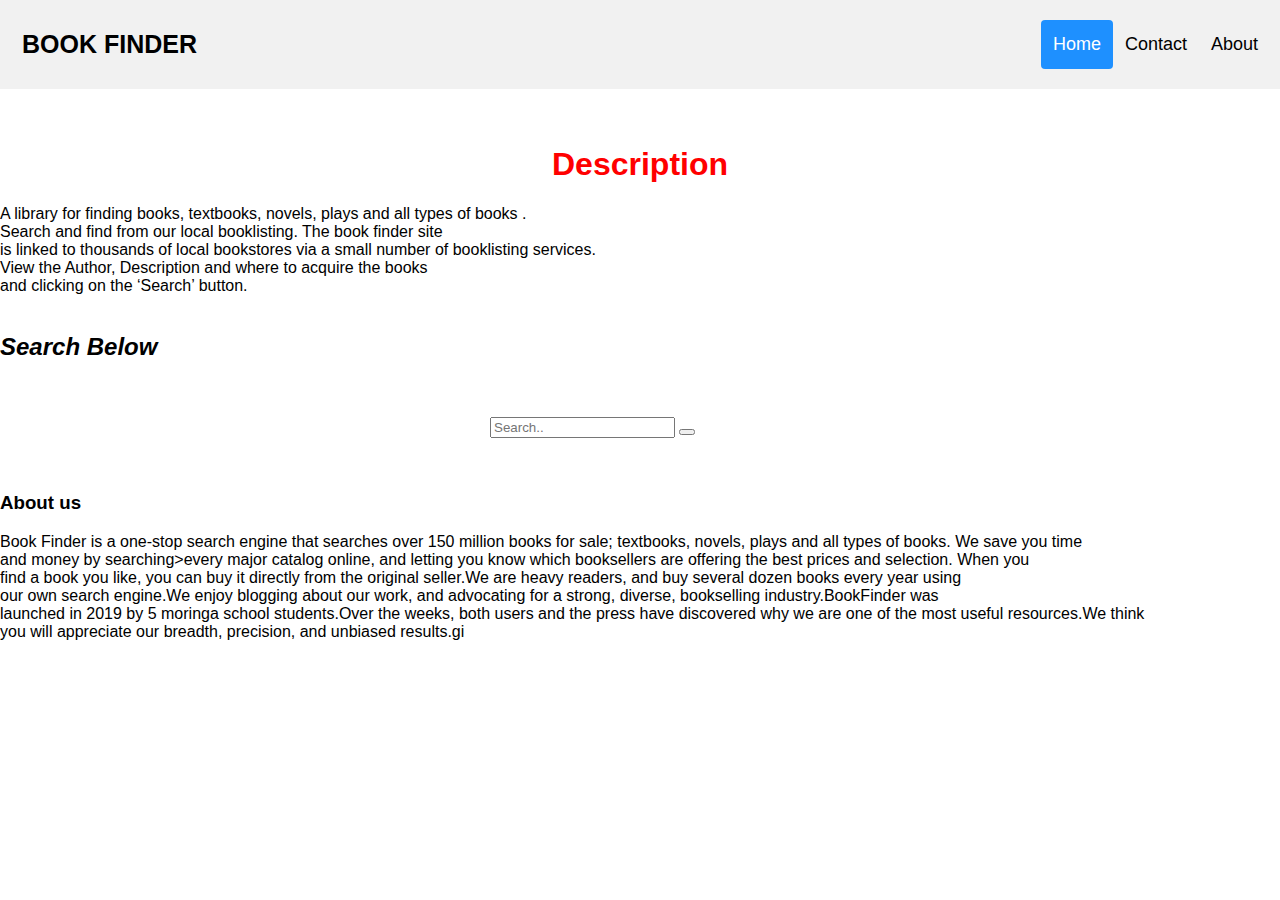
==== index.html @ c9f7a4cf "add changes in navbar" ====
<!DOCTYPE html>
<html lang="en" dir="ltr">

<head>
    <meta charset="utf-8">
    <title>Book Finder</title>
    <meta name="viewport" content="width=device-width, initial-scale=1">
    <link rel="stylesheet" href="css/bootstrap.css">
    <link rel="stylesheet" href="css/styles.css">
</head>

<body>
    <div class="header">
        <a href="#default" class="logo">BOOK FINDER</a>
        <div class="header-right">
            <a class="active" href="#home">Home</a>
            <a href="#contact">Contact</a>
            <a href="#about">About</a>
        </div>
    </div>



    <!-- start home -->
    <br></br>
    <div id="home">
        <div class="text">
            <h1>Description</h1>
        </div>
        <div class="work">
            <p1>A library for finding books, textbooks, novels, plays and all types of books .<br> Search and find from our local booklisting. The book finder site<br> is linked to thousands of local bookstores via a small number of booklisting services.<br>                View the Author, Description and where to acquire the books<br> and clicking on the ‘Search’ button.</p1>
        </div> <br>

        <h2><em>Search Below</em></h2>
        <br></br>
        <form class="example" action="/action_page.php" style="margin:auto;max-width:300px">
            <input type="text" placeholder="Search.." name="search">
            <button type="submit"><i class="fa fa-search"></i></button>
        </form>

        <br></br>
    </div>
    <!-- end home -->

    <!--start about us-->
    <div id="about us">

        <h3>About us</h3>
        <p2>Book Finder is a one-stop search engine that searches over 150 million books for sale; textbooks, novels, plays and all types of books. We save you time<br> and money by searching>every major catalog online, and letting you know which booksellers
            are offering the best prices and selection. When you<br>find a book you like, you can buy it directly from the original seller.We are heavy readers, and buy several dozen books every year using<br>our own search engine.We enjoy blogging about
            our work, and advocating for a strong, diverse, bookselling industry.BookFinder was <br>launched in 2019 by 5 moringa school students.Over the weeks, both users and the press have discovered why we are one of the most useful resources.We think
            <br>you will appreciate our breadth, precision, and unbiased results.</p2>gi

    </div>
    <br></br>
    <!--end about us-->

</body>

</html>
---- css/styles.css ----
body {
    margin: 0;
    padding: 0;
    font-family: sans-serif;
    font-weight: 10%;
    background: url('../images/library\ 1.jpg');
}


/* Style the header with a grey background and some padding */

.header {
    overflow: hidden;
    background-color: #f1f1f1;
    padding: 20px 10px;
}


/* Style the header links */

.header a {
    float: left;
    color: black;
    text-align: center;
    padding: 12px;
    text-decoration: none;
    font-size: 18px;
    line-height: 25px;
    border-radius: 4px;
}


/* Style the logo link */

.header a.logo {
    font-size: 25px;
    font-weight: bold;
}


/* Change the background color on mouse-over */

.header a:hover {
    background-color: #ddd;
    color: black;
}


/* Style the active/current link*/

.header a.active {
    background-color: dodgerblue;
    color: white;
}


/* Float the link section to the right */

.header-right {
    float: right;
}


/* Add media queries for responsiveness - when the screen is 500px wide or less, stack the links on top of each other */

@media screen and (max-width: 500px) {
    .header a {
        float: none;
        display: block;
        text-align: left;
    }
    .header-right {
        float: none;
    }
}

.text {
    color: red;
    display: flex;
    justify-content: center;
}
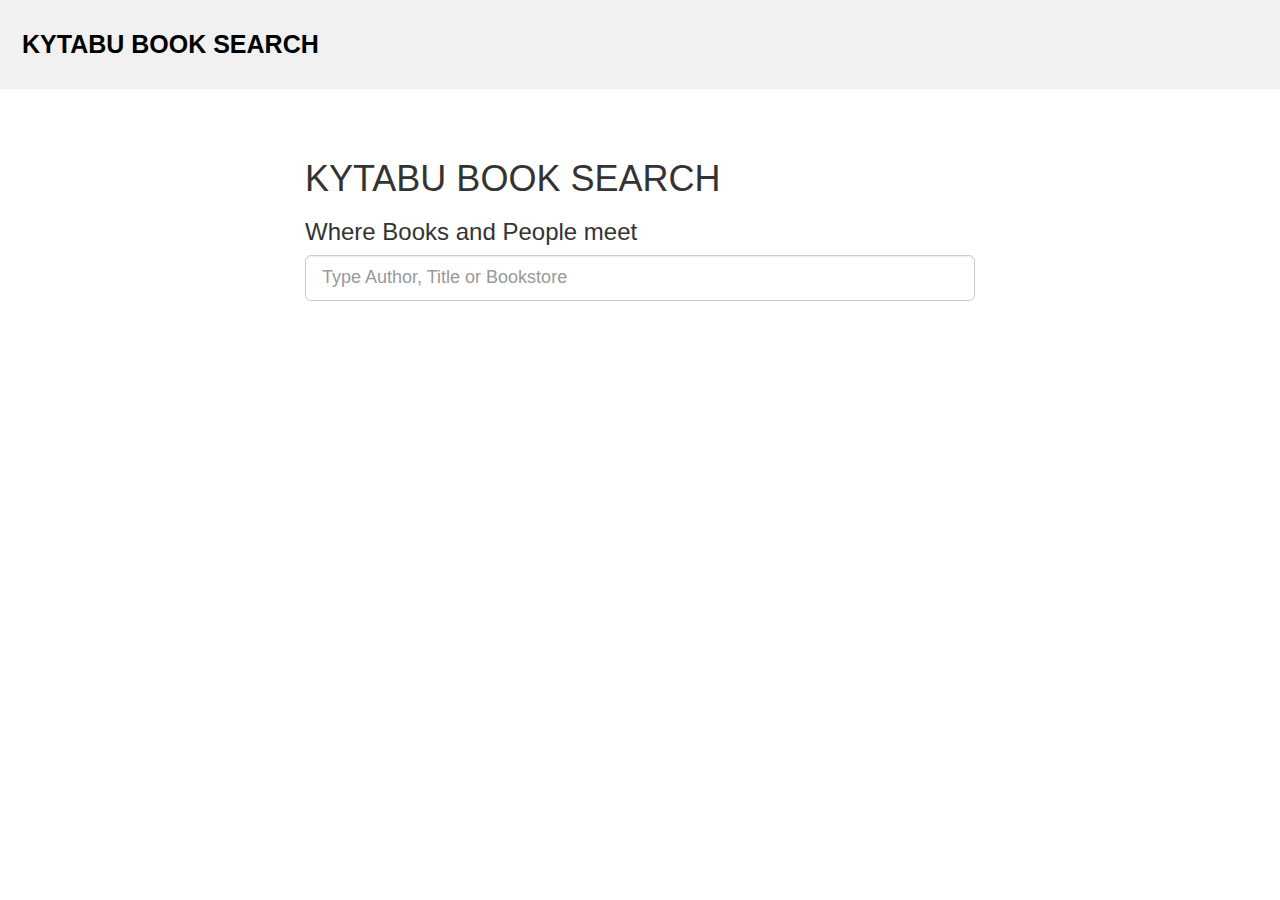
==== commit 7f0278d7: "rewrite of structure" ====
--- a/index.html
+++ b/index.html
@@ -1,60 +1,30 @@
 <!DOCTYPE html>
-<html lang="en" dir="ltr">
+<html lang="en">
 
 <head>
-    <meta charset="utf-8">
-    <title>Book Finder</title>
-    <meta name="viewport" content="width=device-width, initial-scale=1">
-    <link rel="stylesheet" href="css/bootstrap.css">
+    <meta charset="UTF-8">
+    <link rel="stylesheet" href="https://maxcdn.bootstrapcdn.com/bootstrap/3.3.5/css/bootstrap.min.css">
     <link rel="stylesheet" href="css/styles.css">
+    <script src="https://ajax.googleapis.com/ajax/libs/jquery/2.1.3/jquery.min.js"></script>
+    <script src="https://maxcdn.bootstrapcdn.com/bootstrap/3.3.5/js/bootstrap.min.js"></script>
+    <title>js-tutorials.com : live json search</title>
 </head>
 
-<body>
+<body background="images/images/library 1.jpg">
     <div class="header">
-        <a href="#default" class="logo">BOOK FINDER</a>
-        <div class="header-right">
-            <a class="active" href="#home">Home</a>
-            <a href="#contact">Contact</a>
-            <a href="#about">About</a>
-        </div>
+        <a href="#default" class="logo">KYTABU BOOK SEARCH</a>
     </div>
-
-
-
-    <!-- start home -->
-    <br></br>
-    <div id="home">
-        <div class="text">
-            <h1>Description</h1>
-        </div>
-        <div class="work">
-            <p1>A library for finding books, textbooks, novels, plays and all types of books .<br> Search and find from our local booklisting. The book finder site<br> is linked to thousands of local bookstores via a small number of booklisting services.<br>                View the Author, Description and where to acquire the books<br> and clicking on the ‘Search’ button.</p1>
-        </div> <br>
-
-        <h2><em>Search Below</em></h2>
-        <br></br>
-        <form class="example" action="/action_page.php" style="margin:auto;max-width:300px">
-            <input type="text" placeholder="Search.." name="search">
-            <button type="submit"><i class="fa fa-search"></i></button>
+    <div class="container" style="padding:50px 250px;">
+        <h1>KYTABU BOOK SEARCH</h1>
+        <h3>Where Books and People meet</h3>
+        <form role="form">
+            <div class="form-group">
+                <input type="input" class="form-control input-lg" id="txt-search" placeholder="Type Author, Title or Bookstore">
+            </div>
         </form>
-
-        <br></br>
+        <div id="filter-records"></div>
     </div>
-    <!-- end home -->
-
-    <!--start about us-->
-    <div id="about us">
-
-        <h3>About us</h3>
-        <p2>Book Finder is a one-stop search engine that searches over 150 million books for sale; textbooks, novels, plays and all types of books. We save you time<br> and money by searching>every major catalog online, and letting you know which booksellers
-            are offering the best prices and selection. When you<br>find a book you like, you can buy it directly from the original seller.We are heavy readers, and buy several dozen books every year using<br>our own search engine.We enjoy blogging about
-            our work, and advocating for a strong, diverse, bookselling industry.BookFinder was <br>launched in 2019 by 5 moringa school students.Over the weeks, both users and the press have discovered why we are one of the most useful resources.We think
-            <br>you will appreciate our breadth, precision, and unbiased results.</p2>gi
-
-    </div>
-    <br></br>
-    <!--end about us-->
-
 </body>
+<script src="js/json.js" charset="utf-8"></script>
 
 </html>--- a/css/styles.css
+++ b/css/styles.css
@@ -1,81 +1,119 @@
-body {
-    margin: 0;
-    padding: 0;
-    font-family: sans-serif;
-    font-weight: 10%;
-    background: url('../images/library\ 1.jpg');
-}
-
-
-/* Style the header with a grey background and some padding */
-
-.header {
-    overflow: hidden;
-    background-color: #f1f1f1;
-    padding: 20px 10px;
-}
-
-
-/* Style the header links */
-
-.header a {
-    float: left;
-    color: black;
-    text-align: center;
-    padding: 12px;
-    text-decoration: none;
-    font-size: 18px;
-    line-height: 25px;
-    border-radius: 4px;
-}
-
-
-/* Style the logo link */
-
-.header a.logo {
-    font-size: 25px;
-    font-weight: bold;
-}
-
-
-/* Change the background color on mouse-over */
-
-.header a:hover {
-    background-color: #ddd;
-    color: black;
-}
-
-
-/* Style the active/current link*/
-
-.header a.active {
-    background-color: dodgerblue;
-    color: white;
-}
-
-
-/* Float the link section to the right */
-
-.header-right {
-    float: right;
-}
-
-
-/* Add media queries for responsiveness - when the screen is 500px wide or less, stack the links on top of each other */
-
-@media screen and (max-width: 500px) {
-    .header a {
-        float: none;
-        display: block;
-        text-align: left;
-    }
-    .header-right {
-        float: none;
-    }
-}
-
-.text {
-    color: red;
-    display: flex;
-    justify-content: center;
-}+        body {
+            margin: 0;
+            padding: 0;
+            font-family: sans-serif;
+            font-weight: 10%;
+            background: url('../images/library\ 1.jpg');
+        }
+        /* Style the header with a grey background and some padding */
+        
+        .header {
+            overflow: hidden;
+            background-color: #f1f1f1;
+            padding: 20px 10px;
+        }
+        /* Style the header links */
+        
+        .header a {
+            float: left;
+            color: black;
+            text-align: center;
+            padding: 12px;
+            text-decoration: none;
+            font-size: 18px;
+            line-height: 25px;
+            border-radius: 4px;
+        }
+        /* Style the logo link */
+        
+        .header a.logo {
+            font-size: 25px;
+            font-weight: bold;
+        }
+        /* Change the background color on mouse-over */
+        
+        .header a:hover {
+            background-color: #ddd;
+            color: black;
+        }
+        /* Style the active/current link*/
+        
+        .header a.active {
+            background-color: dodgerblue;
+            color: white;
+        }
+        /* Float the link section to the right */
+        
+        .header-right {
+            float: right;
+        }
+        /* Add media queries for responsiveness - when the screen is 500px wide or less, stack the links on top of each other */
+        
+        @media screen and (max-width: 500px) {
+            .header a {
+                float: none;
+                display: block;
+                text-align: left;
+            }
+            .header-right {
+                float: none;
+            }
+        }
+        
+        .text {
+            color: whitesmoke;
+            display: flex;
+            justify-content: center;
+        }
+        
+        .work {
+            color: white;
+            font-family: 'Chilanka', cursive;
+            display: flex;
+            justify-content: center;
+        }
+        
+        * {
+            box-sizing: border-box;
+        }
+        
+        h2 {
+            color: whitesmoke;
+            display: flex;
+            justify-content: center;
+            font-family: 'Permanent Marker', cursive;
+        }
+        
+        form.example input[type=text] {
+            padding: 10px;
+            font-size: 17px;
+            border: 1px solid grey;
+            float: left;
+            width: 80%;
+            height: 1.5cm;
+            background: transparent;
+            color: white;
+        }
+        
+        form.example button {
+            float: left;
+            width: 20%;
+            height: 1.5cm;
+            padding: 10px;
+            background: whitesmoke;
+            color: white;
+            font-size: 17px;
+            border: 1px solid rgb(255, 249, 249);
+            border-left: none;
+            cursor: pointer;
+        }
+        
+        form.example button:hover {
+            background: blue;
+        }
+        
+        form.example::after {
+            content: "";
+            clear: both;
+            display: table;
+        }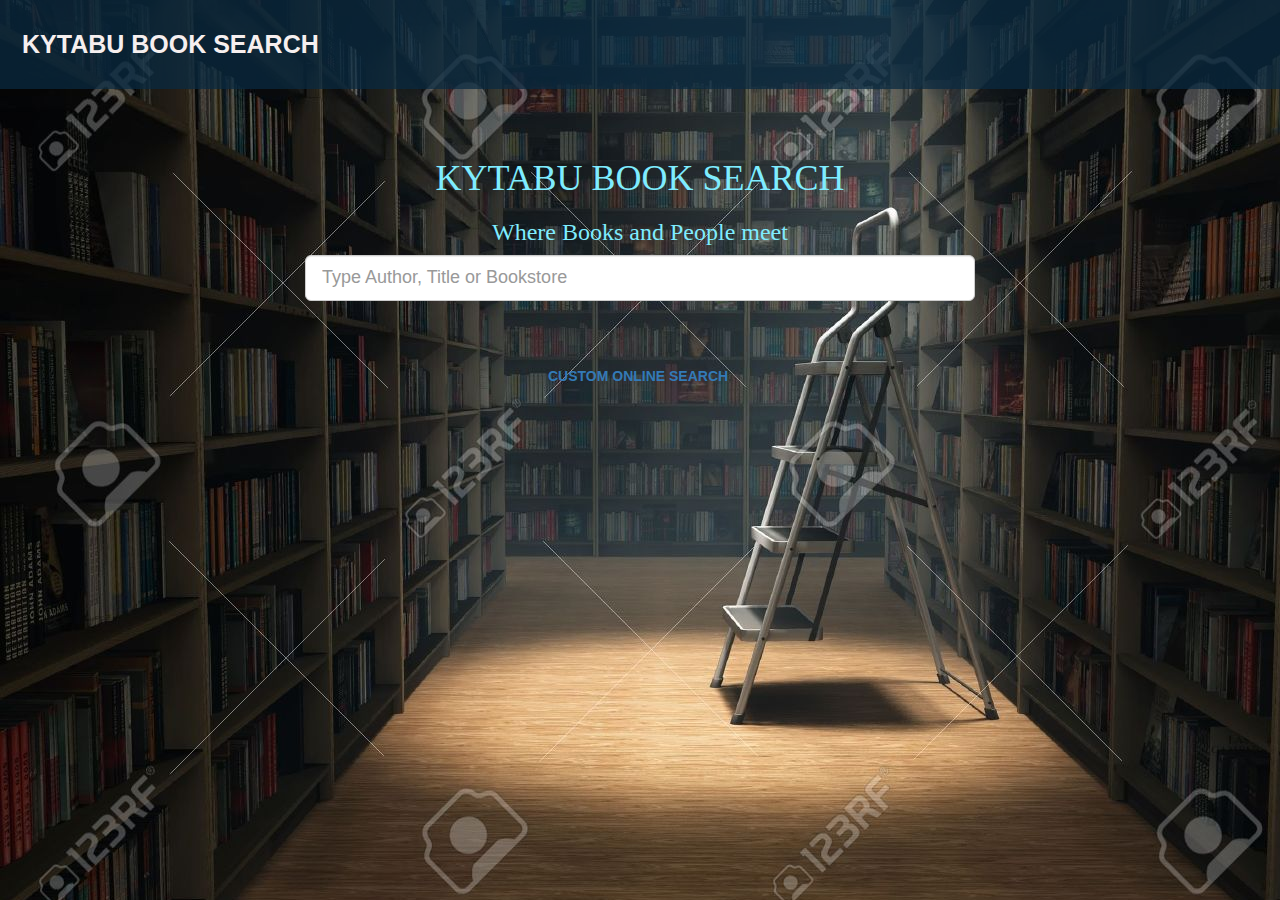
==== commit 3531a80f: "Fix changes in custom online search" ====
--- a/index.html
+++ b/index.html
@@ -14,6 +14,7 @@
     <div class="header">
         <a href="#default" class="logo">KYTABU BOOK SEARCH</a>
     </div>
+
     <div class="container" style="padding:50px 250px;">
         <h1>KYTABU BOOK SEARCH</h1>
         <h3>Where Books and People meet</h3>
@@ -26,5 +27,6 @@
     </div>
 </body>
 <script src="js/json.js" charset="utf-8"></script>
+<p align="center"><b><a href="card-design.html">CUSTOM ONLINE SEARCH</a>.</b></p>
 
 </html>--- a/css/styles.css
+++ b/css/styles.css
@@ -1,119 +1,86 @@
-        body {
-            margin: 0;
-            padding: 0;
-            font-family: sans-serif;
-            font-weight: 10%;
-            background: url('../images/library\ 1.jpg');
-        }
-        /* Style the header with a grey background and some padding */
-        
-        .header {
-            overflow: hidden;
-            background-color: #f1f1f1;
-            padding: 20px 10px;
-        }
-        /* Style the header links */
-        
-        .header a {
-            float: left;
-            color: black;
-            text-align: center;
-            padding: 12px;
-            text-decoration: none;
-            font-size: 18px;
-            line-height: 25px;
-            border-radius: 4px;
-        }
-        /* Style the logo link */
-        
-        .header a.logo {
-            font-size: 25px;
-            font-weight: bold;
-        }
-        /* Change the background color on mouse-over */
-        
-        .header a:hover {
-            background-color: #ddd;
-            color: black;
-        }
-        /* Style the active/current link*/
-        
-        .header a.active {
-            background-color: dodgerblue;
-            color: white;
-        }
-        /* Float the link section to the right */
-        
-        .header-right {
-            float: right;
-        }
-        /* Add media queries for responsiveness - when the screen is 500px wide or less, stack the links on top of each other */
-        
-        @media screen and (max-width: 500px) {
-            .header a {
-                float: none;
-                display: block;
-                text-align: left;
-            }
-            .header-right {
-                float: none;
-            }
-        }
-        
-        .text {
-            color: whitesmoke;
-            display: flex;
-            justify-content: center;
-        }
-        
-        .work {
-            color: white;
-            font-family: 'Chilanka', cursive;
-            display: flex;
-            justify-content: center;
-        }
-        
-        * {
-            box-sizing: border-box;
-        }
-        
-        h2 {
-            color: whitesmoke;
-            display: flex;
-            justify-content: center;
-            font-family: 'Permanent Marker', cursive;
-        }
-        
-        form.example input[type=text] {
-            padding: 10px;
-            font-size: 17px;
-            border: 1px solid grey;
-            float: left;
-            width: 80%;
-            height: 1.5cm;
-            background: transparent;
-            color: white;
-        }
-        
-        form.example button {
-            float: left;
-            width: 20%;
-            height: 1.5cm;
-            padding: 10px;
-            background: whitesmoke;
-            color: white;
-            font-size: 17px;
-            border: 1px solid rgb(255, 249, 249);
-            border-left: none;
-            cursor: pointer;
-        }
-        
-        form.example button:hover {
-            background: blue;
-        }
-        
-        form.example::after {
-            content: "";
-            clear: both;
-            display: table;
-        }+h1,
+h3 {
+    text-align: center;
+    font-family: 'Pacifico', cursive;
+    color: #7fecff;
+}
+
+.header {
+    overflow: hidden;
+    background-color: #092a41be;
+    padding: 20px 10px;
+}
+
+
+/* Style the header links */
+
+.header a {
+    float: left;
+    color: hsl(0, 29%, 95%);
+    text-align: center;
+    padding: 12px;
+    text-decoration: none;
+    font-size: 18px;
+    line-height: 25px;
+    border-radius: 4px;
+}
+
+
+/* Style the logo link */
+
+.header a.logo {
+    font-size: 25px;
+    font-weight: bold;
+}
+
+
+/* Change the background color on mouse-over */
+
+.header a:hover {
+    background-color: #ddd;
+    color: black;
+}
+
+.header a.active {
+    background-color: dodgerblue;
+    color: white;
+}
+
+
+/* Float the link section to the right */
+
+.header-right {
+    float: right;
+}
+
+
+/* Add media queries for responsiveness - when the screen is 500px wide or less, stack the links on top of each other */
+
+@media screen and (max-width: 500px) {
+    .header a {
+        float: none;
+        display: block;
+        text-align: left;
+    }
+    .header-right {
+        float: none;
+    }
+}
+
+.text {
+    color: whitesmoke;
+    display: flex;
+    justify-content: center;
+}
+
+.work {
+    color: whitesmoke;
+    font-family: 'Chilanka', cursive;
+    display: flex;
+    justify-content: center;
+}
+
+h2 {
+    text-align: center;
+    color: whitesmoke;
+}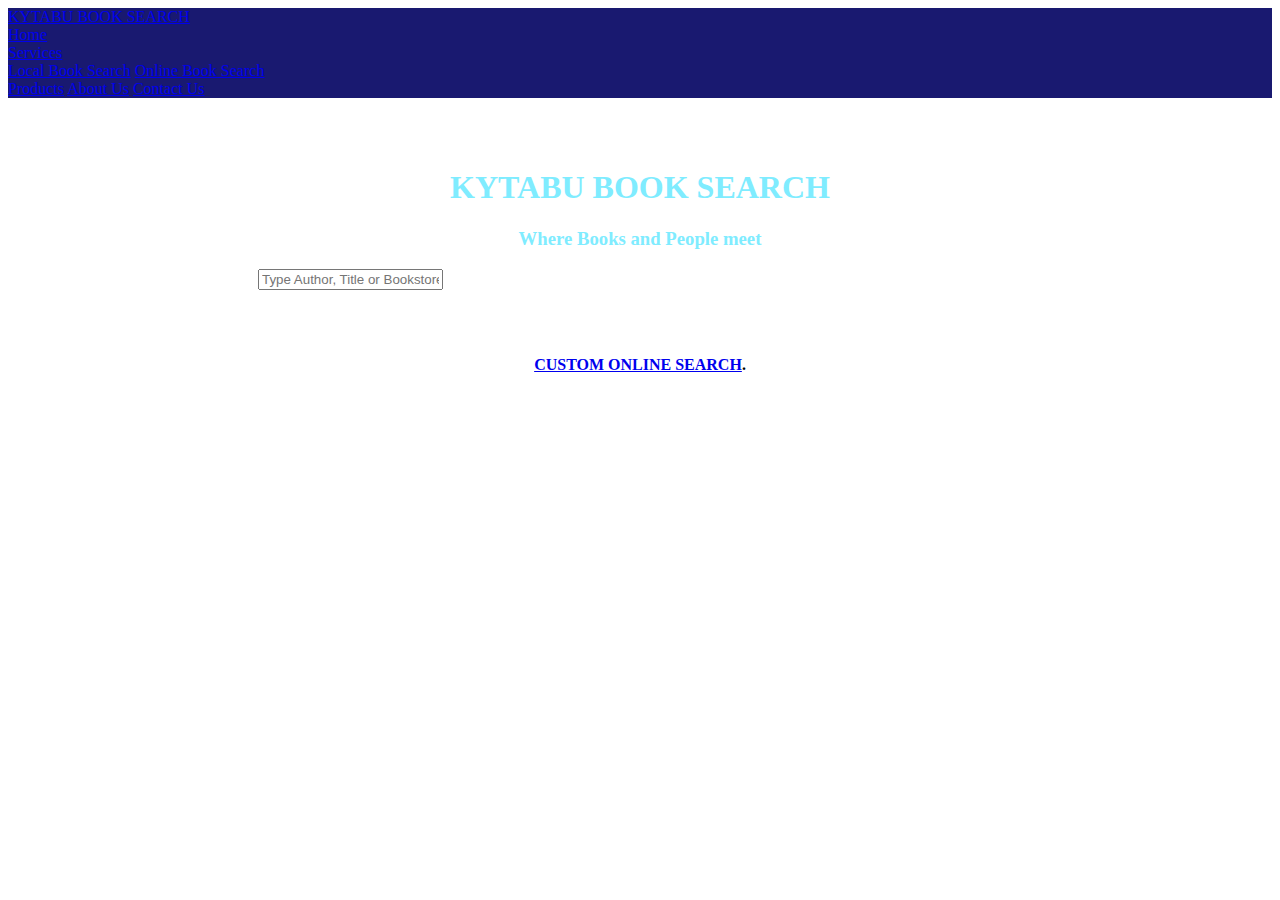
==== commit 1d129b7c: "Add linking to various js libraries" ====
--- a/index.html
+++ b/index.html
@@ -3,17 +3,35 @@
 
 <head>
     <meta charset="UTF-8">
-    <link rel="stylesheet" href="https://maxcdn.bootstrapcdn.com/bootstrap/3.3.5/css/bootstrap.min.css">
+    <link rel="stylesheet" href="css/bootstrap.css">
     <link rel="stylesheet" href="css/styles.css">
-    <script src="https://ajax.googleapis.com/ajax/libs/jquery/2.1.3/jquery.min.js"></script>
-    <script src="https://maxcdn.bootstrapcdn.com/bootstrap/3.3.5/js/bootstrap.min.js"></script>
-    <title>js-tutorials.com : live json search</title>
+    <title>KYTABU</title>
 </head>
 
-<body background="images/images/library 1.jpg">
-    <div class="header">
-        <a href="#default" class="logo">KYTABU BOOK SEARCH</a>
+<!-- <body background="images/images/library 1.jpg"> -->
+<body>
+  <!-- start navbar -->
+  <nav class="navbar navbar-dark navbar-expand-sm" style="background-color:#191970">
+    <div class="container">
+      <a href="index.html" class="navbar-brand d-none d-md-inline-block">KYTABU BOOK SEARCH</a>
+      <div class="navbar-nav ml-sm-auto">
+        <a class="nav-item nav-link active" href="index.html">Home</a>
+
+        <div class="dropdown">
+          <a class="nav-item nav-link dropdown-toggle" data-toggle="dropdown" href="#">Services</a>
+          <div class="dropdown-menu">
+            <a class="dropdown-item" href="#local-search">Local Book Search</a>
+            <a class="dropdown-item" href="card-design.html">Online Book Search</a>
+          </div>
+        </div>
+
+        <a class="nav-item nav-link" href="#products">Products</a>
+        <a class="nav-item nav-link" href="#about">About Us</a>
+        <a class="nav-item nav-link" href="#contact">Contact Us</a>
+      </div>
     </div>
+  </nav>
+  <!-- end navbar -->
 
     <div class="container" style="padding:50px 250px;">
         <h1>KYTABU BOOK SEARCH</h1>
@@ -26,7 +44,13 @@
         <div id="filter-records"></div>
     </div>
 </body>
+
+
+<script src="js/jquery.js"></script>
+<script src="js/popper.min.js"></script>
+<script src="js/bootstrap.js"></script>
+
 <script src="js/json.js" charset="utf-8"></script>
 <p align="center"><b><a href="card-design.html">CUSTOM ONLINE SEARCH</a>.</b></p>
 
-</html>+</html>
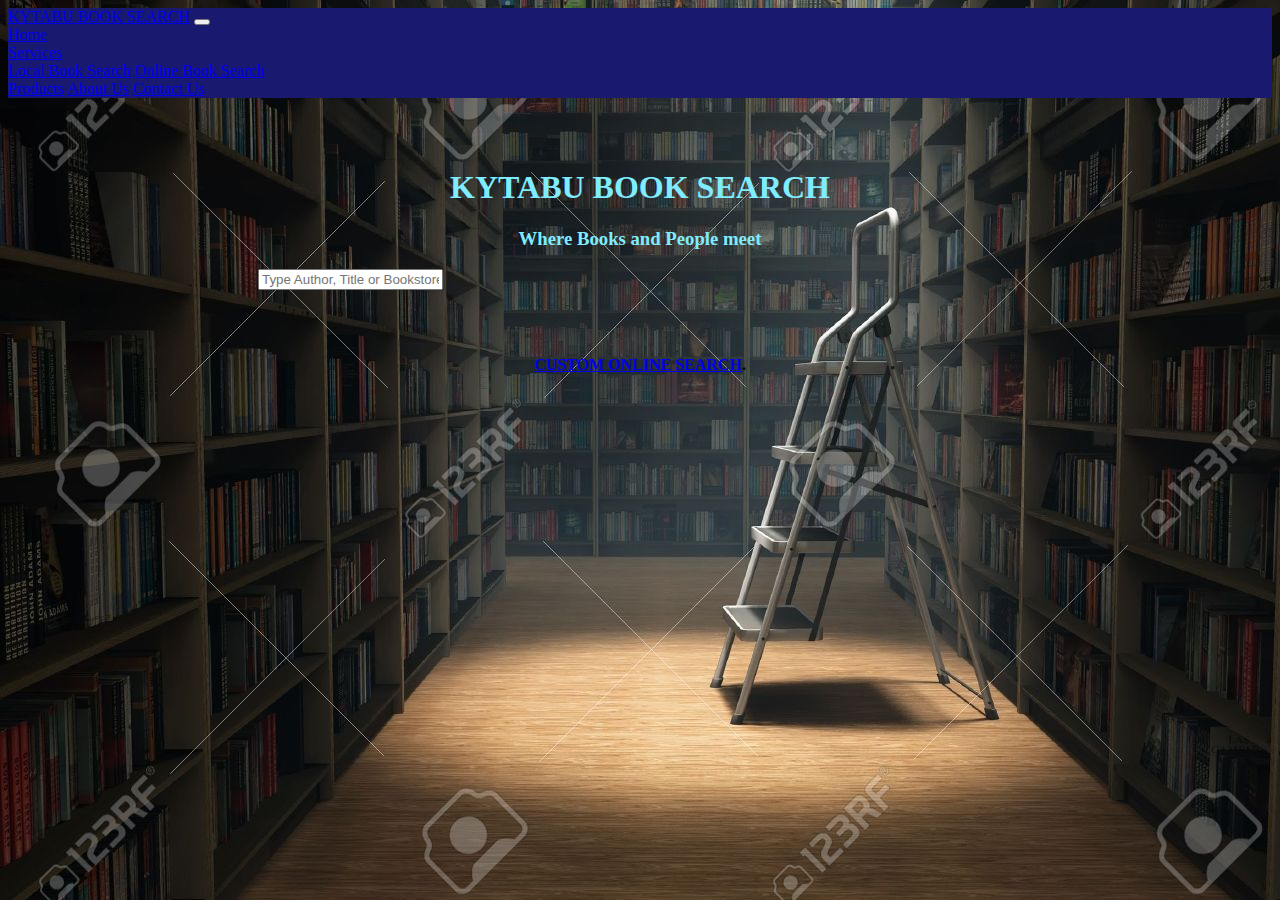
==== commit 02a31065: "Make navigation bar collapse as from medium devices" ====
--- a/index.html
+++ b/index.html
@@ -8,26 +8,32 @@
     <title>KYTABU</title>
 </head>
 
-<!-- <body background="images/images/library 1.jpg"> -->
+<body background="images/images/library 1.jpg">
 <body>
   <!-- start navbar -->
-  <nav class="navbar navbar-dark navbar-expand-sm" style="background-color:#191970">
+  <nav class="navbar navbar-dark navbar-expand-md" style="background-color:#191970">
     <div class="container">
-      <a href="index.html" class="navbar-brand d-none d-md-inline-block">KYTABU BOOK SEARCH</a>
-      <div class="navbar-nav ml-sm-auto">
-        <a class="nav-item nav-link active" href="index.html">Home</a>
 
-        <div class="dropdown">
-          <a class="nav-item nav-link dropdown-toggle" data-toggle="dropdown" href="#">Services</a>
-          <div class="dropdown-menu">
-            <a class="dropdown-item" href="#local-search">Local Book Search</a>
-            <a class="dropdown-item" href="card-design.html">Online Book Search</a>
+      <a href="index.html" class="navbar-brand">KYTABU BOOK SEARCH</a>
+
+      <button class="navbar-toggler" type="button" data-toggle="collapse" data-target="#navToggler">
+        <span class="navbar-toggler-icon"></span>
+      </button>
+
+      <div class="collapse navbar-collapse" id="navToggler">
+        <div class="navbar-nav">
+          <a class="nav-item nav-link active" href="index.html">Home</a>
+          <div class="dropdown">
+            <a class="nav-item nav-link dropdown-toggle" data-toggle="dropdown" href="#">Services</a>
+            <div class="dropdown-menu" style="background-color:#191970;">
+              <a class="dropdown-item text-light" href="#local-search">Local Book Search</a>
+              <a class="dropdown-item text-light" href="card-design.html">Online Book Search</a>
+            </div>
           </div>
+          <a class="nav-item nav-link" href="#products">Products</a>
+          <a class="nav-item nav-link" href="#about">About Us</a>
+          <a class="nav-item nav-link" href="#contact">Contact Us</a>
         </div>
-
-        <a class="nav-item nav-link" href="#products">Products</a>
-        <a class="nav-item nav-link" href="#about">About Us</a>
-        <a class="nav-item nav-link" href="#contact">Contact Us</a>
       </div>
     </div>
   </nav>
